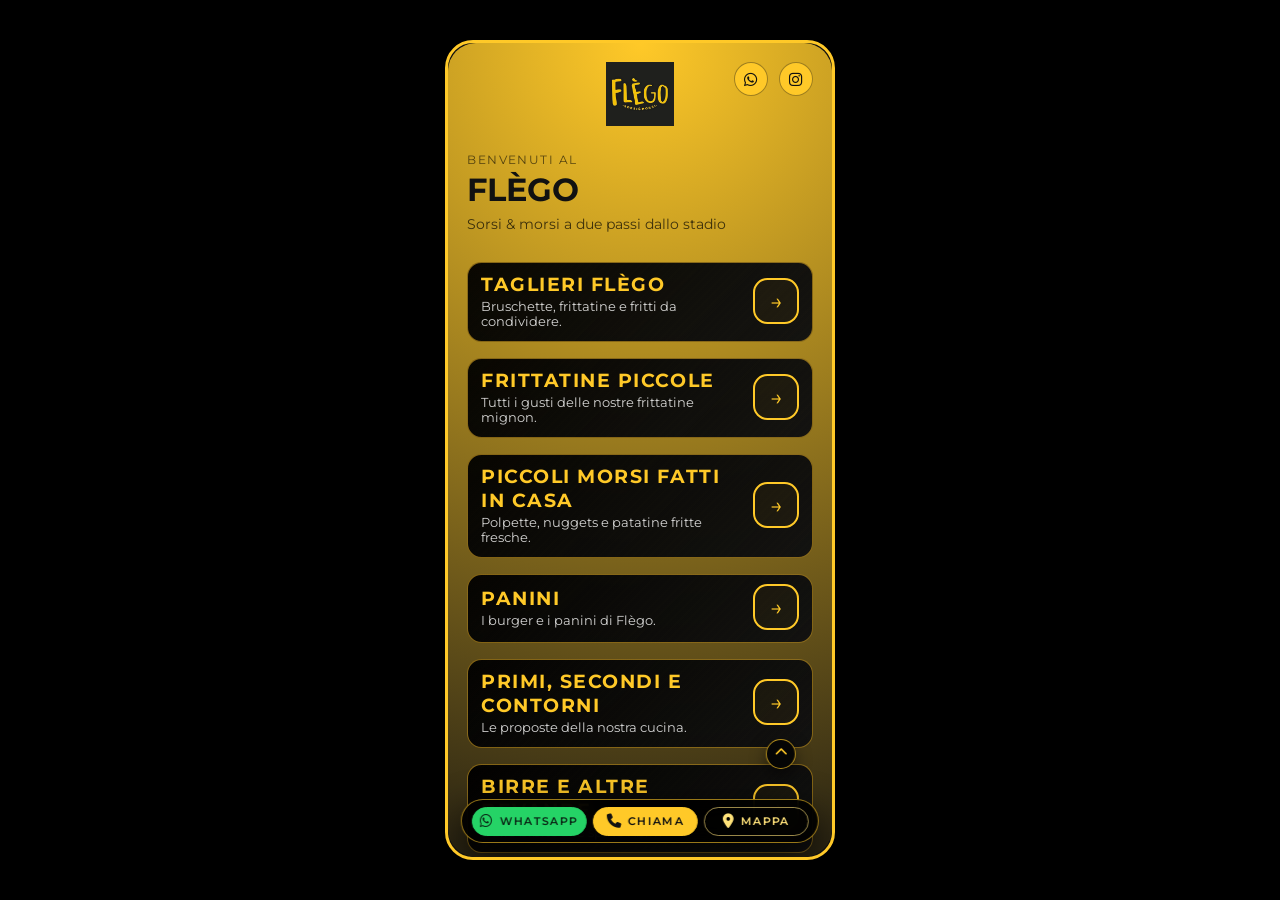
==== index.html @ 093f6658 "building" ====
<!DOCTYPE html>
<html lang="it">
<head>
    <meta charset="UTF-8">
    <title>Flègo · Sorsi & Morsi</title>
    <meta name="viewport" content="width=device-width, initial-scale=1">
    <meta name="description" content="Flègo · Sorsi & Morsi – Pub, taglieri, burger, birre e cocktail.">
    <link rel="stylesheet" href="style.css">
    <!-- Google Fonts -->
    <link href="https://fonts.googleapis.com/css2?family=Montserrat:wght@400;600;700&display=swap" rel="stylesheet">
</head>
<body class="shell-body">
    <div class="desktop-wrapper">
        <div class="device-frame">
            <iframe
                src="home.html"
                title="Flègo · Sorsi &amp; Morsi"
                class="device-iframe"
            ></iframe>
        </div>
    </div>
</body>
</html>
---- style.css ----
/* RESET & BASE */

*,
*::before,
*::after {
    box-sizing: border-box;
    margin: 0;
    padding: 0;
}

html,
body {
    height: 100%;
    scrollbar-width: none;          /* Firefox: nascondi scrollbar */
    -ms-overflow-style: none;       /* IE e Edge vecchi */
}

html::-webkit-scrollbar,
body::-webkit-scrollbar {
    width: 0;
    height: 0;
}

body {
    font-family: 'Montserrat', system-ui, -apple-system, BlinkMacSystemFont, 'Segoe UI', sans-serif;
    background-color: #000000;
    color: #ffffff;
    -webkit-font-smoothing: antialiased;
}

a {
    color: inherit;
    text-decoration: none;
}

/* PALETTE
   Giallo principale: #FFC928
   Giallo scuro:      #E2AD1F
   Giallo chiaro:     #FFE27A
   Nero profondo:     #111111
*/

/* =========================
   SHELL DESKTOP (INDEX)
   ========================= */

.shell-body {
    background-color: #000000;
}

.desktop-wrapper {
    min-height: 100vh;
    display: flex;
    align-items: center;
    justify-content: center;
    padding: 1.4rem;
}

.device-frame {
    position: relative;
    width: 360px;
    max-width: 100%;
    height: 780px;
    max-height: calc(100vh - 2.8rem);
    border-radius: 28px;
    border: 3px solid #FFC928;
    overflow: hidden;
    background-color: #111111;
    box-shadow: 0 40px 80px rgba(0, 0, 0, 0.95);
}

/* piccolo bordo laterale giallo chiaro */
.device-frame::after {
    content: "";
    position: absolute;
    top: 26px;
    right: -12px;
    width: 12px;
    height: 60%;
    border-radius: 10px;
    background-color: #FFE27A;
}

.device-iframe {
    width: 100%;
    height: 100%;
    border: none;
    border-radius: inherit;
    display: block;
    background-color: #111111;
}

/* =========================
   HOME PAGE (home.html)
   ========================= */

.home-body {
    background-color: #111111;
}

.page {
    min-height: 100vh;
    margin: 0 auto;
    max-width: 480px;
    background: radial-gradient(circle at top, #FFC928 0, #111111 55%, #050505 100%);
    padding: 0 1.2rem 2.4rem;
}

/* HERO */

.hero {
    padding-top: 1.2rem;
    padding-bottom: 1.4rem;
}

.hero-top {
    position: relative;
    display: flex;
    align-items: center;
    justify-content: center;
    gap: 1rem;
}

.logo {
    height: 64px;
    width: auto;
    display: block;
    margin: 0 auto;
}

.social-links {
    position: absolute;
    top: 0;
    right: 0;
    display: flex;
    gap: 0.7rem;
}

.social-links a {
    width: 34px;
    height: 34px;
    display: inline-flex;
    align-items: center;
    justify-content: center;
    border-radius: 999px;
    border: 1px solid rgba(17, 17, 17, 0.4);
    background-color: #FFC928;
    color: #111111;
    font-size: 0.95rem;
    transition: background 0.2s ease, transform 0.2s ease, border-color 0.2s ease, color 0.2s ease;
}

.social-links a:hover {
    background: #111111;
    border-color: #FFC928;
    color: #FFC928;
    transform: translateY(-1px);
}

.hero-text {
    margin-top: 1.6rem;
    text-align: left;
    color: #111111;
}

.hero-welcome {
    letter-spacing: 0.12em;
    font-size: 0.75rem;
    text-transform: uppercase;
    color: rgba(0, 0, 0, 0.6);
}

.hero-name {
    font-size: 2rem;
    font-weight: 700;
    margin-top: 0.2rem;
}

.hero-subtitle {
    font-size: 0.9rem;
    color: rgba(0, 0, 0, 0.7);
    margin-top: 0.4rem;
}

/* CARDS */

.content {
    margin-top: 0.4rem;
}

.cards {
    display: flex;
    flex-direction: column;
    gap: 1rem;
    margin-top: 0.4rem;
}

.card {
    position: relative;
    border-radius: 0.9rem;
    overflow: hidden;
    border: 1px solid rgba(255, 194, 40, 0.5);
    background: linear-gradient(135deg, rgba(0, 0, 0, 0.95), rgba(17, 17, 17, 0.98));
    padding: 0.55rem 0.8rem 0.75rem;
    cursor: pointer;
    transform: translateZ(0);
    transition: transform 0.15s ease, box-shadow 0.15s ease, border-color 0.15s ease, background 0.15s ease;
}

.card::before {
    content: "";
    position: absolute;
    inset: 0;
    background-image: repeating-linear-gradient(
        -45deg,
        rgba(255, 201, 40, 0.1) 0,
        rgba(255, 201, 40, 0.1) 2px,
        transparent 2px,
        transparent 6px
    );
    opacity: 0.35;
    mix-blend-mode: soft-light;
    pointer-events: none;
}

.card:hover {
    transform: translateY(-3px);
    box-shadow: 0 16px 30px rgba(0, 0, 0, 0.85);
    border-color: #FFC928;
    background: linear-gradient(135deg, #111111, #151515);
}

.card-inner {
    display: flex;
    align-items: center;
    justify-content: space-between;
    position: relative;
    z-index: 1;
    gap: 0.75rem;
}

.card-text-block {
    max-width: 80%;
}

.card-title {
    font-size: 1.2rem;
    text-transform: uppercase;
    letter-spacing: 0.08em;
    margin-bottom: 0.2rem;
    color: #FFC928;
}

.card-subtitle {
    font-size: 0.8rem;
    color: rgba(255, 255, 255, 0.82);
}

/* ARROW effettata */

.card-arrow {
    width: 46px;
    height: 46px;
    border-radius: 0.9rem;
    border: 2px solid currentColor;
    display: flex;
    align-items: center;
    justify-content: center;
    font-size: 1.4rem;
    flex-shrink: 0;
    position: relative;
    overflow: hidden;
    transition: box-shadow 0.2s ease, transform 0.2s ease;
    color: #FFC928;
    background: rgba(255, 201, 40, 0.05);
}

.card-arrow span {
    display: block;
    transition: transform 0.2s ease;
}

/* alone "pulse" e freccia che scivola un po' a destra */
.card:hover .card-arrow {
    box-shadow: 0 0 0 3px rgba(255, 201, 40, 0.35);
    transform: translateX(2px);
}

.card:hover .card-arrow span {
    transform: translateX(4px);
}

/* Card tags */

.card-tag {
    position: relative;
    z-index: 1;
    display: inline-flex;
    align-items: center;
    padding: 0.15rem 0.6rem;
    border-radius: 0.5rem;
    font-size: 0.75rem;
    text-transform: uppercase;
    font-weight: 600;
    letter-spacing: 0.08em;
    margin-bottom: 0.35rem;
    color: #111111;
}

.card-tag--food {
    background-color: #E2AD1F;
}

/* BUTTONS SECTION */

.buttons-section {
    display: flex;
    flex-direction: column;
    gap: 0.75rem;
    margin-top: 1.8rem;
}

.btn {
    display: flex;
    align-items: center;
    justify-content: space-between;
    padding: 0.9rem 1rem;
    border-radius: 0.9rem;
    font-size: 0.9rem;
    text-transform: uppercase;
    letter-spacing: 0.08em;
    font-weight: 600;
    cursor: pointer;
    transition: background 0.2s ease, transform 0.15s ease, border-color 0.2s ease, color 0.2s ease;
    gap: 0.75rem;
}

.btn-label {
    display: inline-flex;
    align-items: center;
    gap: 0.45rem;
}

.btn-outline {
    border: 1px solid rgba(255, 226, 122, 0.7);
    background: rgba(0, 0, 0, 0.35);
    color: #FFE27A;
}

/* bottoni pieni (whatsapp / chiamata) */
.btn-filled {
    border: 1px solid transparent;
}

.btn-whatsapp {
    background-color: #25D366;
    border-color: #25D366;
    color: #0b2917;
}

.btn-call {
    background-color: #FFC928;
    border-color: #FFC928;
    color: #111111;
}

.btn:hover {
    transform: translateY(-2px);
}

.btn-outline:hover {
    background: #FFC928;
    color: #111;
    border-color: #FFC928;
}

.btn-whatsapp:hover {
    filter: brightness(1.03);
}

.btn-call:hover {
    filter: brightness(1.03);
}

/* freccia dei bottoni che si muove */
.btn-arrow {
    font-size: 1.1rem;
    transition: transform 0.2s ease;
}

.btn:hover .btn-arrow {
    transform: translateX(3px);
}

/* =========================
   BLOCCO CONTATTI & ORARI
   ========================= */

.info-block.contact-block {
    margin-top: 1.8rem;
    background: rgba(0, 0, 0, 0.85);
    border-radius: 1rem;
    border: 1px solid rgba(255, 201, 40, 0.55);
    padding: 0.9rem 0.95rem 1rem;
    box-shadow: 0 16px 30px rgba(0, 0, 0, 0.75);
}

.contact-title {
    font-size: 0.85rem;
    text-transform: uppercase;
    letter-spacing: 0.14em;
    color: #FFE27A;
    margin-bottom: 0.5rem;
}

.contact-address {
    font-size: 0.8rem;
    line-height: 1.5;
    color: rgba(255, 255, 255, 0.9);
    margin-bottom: 0.6rem;
}

.contact-grid {
    display: flex;
    flex-direction: column;
    gap: 0.6rem;
}

.contact-col {
    font-size: 0.78rem;
}

.contact-label {
    font-size: 0.7rem;
    text-transform: uppercase;
    letter-spacing: 0.12em;
    color: #FFE27A;
    margin-bottom: 0.2rem;
}

.contact-value {
    font-size: 0.78rem;
    line-height: 1.5;
    color: rgba(255, 255, 255, 0.85);
}

.contact-map-link {
    display: inline-flex;
    align-items: center;
    gap: 0.25rem;
    margin-top: 0.35rem;
    font-size: 0.75rem;
    text-transform: uppercase;
    letter-spacing: 0.12em;
    font-weight: 600;
    padding: 0.35rem 0.7rem;
    border-radius: 999px;
    border: 1px solid rgba(255, 201, 40, 0.7);
    color: #FFC928;
    text-decoration: none;
    transition: background 0.2s ease, color 0.2s ease, transform 0.15s ease, border-color 0.2s ease;
}

.contact-map-link i {
    font-size: 0.9rem;
}

.contact-map-link:hover {
    background-color: #FFC928;
    color: #111111;
    border-color: #FFC928;
    transform: translateY(-1px);
}

/* layout leggermente affiancato su schermi un po' più larghi */
@media (min-width: 480px) {
    .contact-grid {
        flex-direction: row;
        justify-content: space-between;
    }
    .contact-col {
        flex: 1;
    }
}

/* FOOTER */

.site-footer {
    margin-top: 2.2rem;
    padding-top: 1.4rem;
    border-top: 1px solid rgba(255, 201, 40, 0.55);
    font-size: 0.75rem;
    color: rgba(255, 255, 255, 0.7);
}

.footer-top {
    margin-bottom: 0.8rem;
}

.footer-name {
    font-weight: 600;
    margin-bottom: 0.1rem;
    color: #FFC928;
}

.footer-address,
.footer-hours {
    line-height: 1.4;
}

.footer-bottom {
    border-top: 1px solid rgba(255, 201, 40, 0.35);
    padding-top: 0.5rem;
}

.footer-designed {
    margin-top: 0.3rem;
    font-size: 0.7rem;
    color: rgba(255, 255, 255, 0.8);
}

.footer-author-link {
    color: #FFC928;
    text-decoration: none;
    font-weight: 600;
}

.footer-author-link:hover {
    text-decoration: underline;
}

/* =========================
   BOTTOM FIXED BAR (CTA)
   ========================= */

.bottom-bar {
    position: fixed;
    left: 50%;
    bottom: 0.85rem;
    transform: translateX(-50%);
    width: min(420px, 100% - 1.6rem);
    background: rgba(0, 0, 0, 0.92);
    border-radius: 999px;
    border: 1px solid rgba(255, 201, 40, 0.6);
    box-shadow: 0 16px 40px rgba(0, 0, 0, 0.85);
    padding: 0.4rem 0.6rem;
    display: flex;
    align-items: center;
    justify-content: space-between;
    gap: 0.4rem;
    z-index: 50;
    backdrop-filter: blur(10px);
}

.bottom-bar-btn {
    flex: 1;
    display: inline-flex;
    align-items: center;
    justify-content: center;
    gap: 0.35rem;
    font-size: 0.7rem;
    text-transform: uppercase;
    letter-spacing: 0.12em;
    font-weight: 600;
    border-radius: 999px;
    padding: 0.4rem 0.45rem;
    border: 1px solid transparent;
    text-decoration: none;
    white-space: nowrap;
    transition: background 0.18s ease, color 0.18s ease, transform 0.15s ease, border-color 0.18s ease;
}

.bottom-bar-btn i {
    font-size: 0.9rem;
}

/* colori bottoni barra in basso */
.bottom-bar-btn--wa {
    background-color: #25D366;
    color: #0b2917;
    border-color: #25D366;
}

.bottom-bar-btn--call {
    background-color: #FFC928;
    color: #111111;
    border-color: #FFC928;
}

.bottom-bar-btn--map {
    background-color: transparent;
    color: #FFE27A;
    border-color: rgba(255, 226, 122, 0.6);
}

.bottom-bar-btn:hover {
    transform: translateY(-1px);
}

.bottom-bar-btn--wa:hover,
.bottom-bar-btn--call:hover {
    filter: brightness(1.03);
}

.bottom-bar-btn--map:hover {
    background-color: #FFC928;
    color: #111111;
    border-color: #FFC928;
}

/* spazio extra in fondo alle pagine per non coprire i contenuti con la barra */
.home-body .page,
.menu-body .menu-page {
    padding-bottom: 4.6rem;
}

/* =========================
   PAGINE MENU INTERNE
   ========================= */

.menu-body {
    background-color: #111111;
}

.menu-page {
    max-width: 480px;
    margin: 0 auto;
    min-height: 100vh;
    background: radial-gradient(circle at top, #FFC928 0, #111111 55%, #050505 100%);
    padding: 1.3rem 1.2rem 2.2rem;
}

/* header della pagina menu */

.menu-header {
    display: flex;
    align-items: center;
    justify-content: space-between;
    gap: 0.75rem;
    margin-bottom: 1.3rem;
}

.menu-header-left {
    display: flex;
    align-items: center;
    gap: 0.6rem;
}

.menu-logo {
    width: 40px;
    height: 40px;
    border-radius: 999px;
    background-color: #111111;
    display: flex;
    align-items: center;
    justify-content: center;
    overflow: hidden;
    border: 1px solid rgba(255, 201, 40, 0.7);
}

.menu-logo img {
    width: 85%;
    height: auto;
    display: block;
}

.menu-title-block {
    display: flex;
    flex-direction: column;
}

.menu-eyebrow {
    font-size: 0.65rem;
    text-transform: uppercase;
    letter-spacing: 0.12em;
    color: rgba(0, 0, 0, 0.65);
}

.menu-title {
    font-size: 1.25rem;
    font-weight: 700;
    color: #111111;
}

/* pulsante "chiudi" / "home" */

.menu-close {
    border-radius: 999px;
    border: 1px solid rgba(17, 17, 17, 0.4);
    background: #FFC928;
    color: #111111;
    font-size: 0.8rem;
    padding: 0.45rem 0.8rem;
    text-transform: uppercase;
    letter-spacing: 0.08em;
    font-weight: 600;
    display: inline-flex;
    align-items: center;
    gap: 0.35rem;
    cursor: pointer;
    text-decoration: none;
    box-shadow: 0 6px 14px rgba(0, 0, 0, 0.25);
    transition: transform 0.15s ease, box-shadow 0.15s ease, background 0.15s ease, color 0.15s ease;
}

.menu-close span {
    font-size: 0.9rem;
}

.menu-close:hover {
    transform: translateY(-1px);
    background: #111111;
    color: #FFC928;
    box-shadow: 0 10px 22px rgba(0, 0, 0, 0.4);
}

/* intro */

.menu-intro {
    font-size: 0.8rem;
    line-height: 1.5;
    color: rgba(0, 0, 0, 0.8);
    margin-bottom: 1.1rem;
}

/* lista prodotti */

.menu-section {
    background: rgba(0, 0, 0, 0.85);
    border-radius: 1rem;
    border: 1px solid rgba(255, 201, 40, 0.55);
    padding: 0.9rem 0.95rem 1rem;
    box-shadow: 0 16px 30px rgba(0, 0, 0, 0.75);
}

.menu-section-title {
    font-size: 0.8rem;
    text-transform: uppercase;
    letter-spacing: 0.14em;
    color: #FFE27A;
    margin-bottom: 0.6rem;
}

.menu-list {
    list-style: none;
    display: flex;
    flex-direction: column;
    gap: 0.7rem;
}

/* singolo prodotto */

.menu-item {
    padding: 0.65rem 0.55rem;
    border-radius: 0.7rem;
    background: rgba(17, 17, 17, 0.96);
    border: 1px solid rgba(255, 201, 40, 0.22);
    display: flex;
    flex-direction: column;
    gap: 0.25rem;
}

.menu-item-header {
    display: flex;
    align-items: flex-start;
    justify-content: space-between;
    gap: 0.75rem;
}

.menu-item-name {
    font-size: 0.95rem;
    font-weight: 600;
    color: #FFC928;
}

.menu-item-price {
    font-size: 0.9rem;
    font-weight: 600;
    color: #FFE27A;
    white-space: nowrap;
}

.menu-item-desc {
    font-size: 0.78rem;
    line-height: 1.5;
    color: rgba(255, 255, 255, 0.8);
}

/* pilloline di info (es. stile birra, gradazione, capacità) */

.menu-item-meta {
    display: flex;
    flex-wrap: wrap;
    gap: 0.35rem;
    margin-top: 0.2rem;
}

.menu-pill {
    font-size: 0.65rem;
    text-transform: uppercase;
    letter-spacing: 0.12em;
    padding: 0.15rem 0.45rem;
    border-radius: 999px;
    border: 1px solid rgba(255, 201, 40, 0.45);
    color: #FFE27A;
}

.menu-pill--accent {
    background-color: #FFC928;
    border-color: #FFC928;
    color: #111111;
}

/* piccolo footer in fondo alla pagina menu */

.menu-footer {
    margin-top: 1.2rem;
    font-size: 0.7rem;
    text-align: center;
    color: rgba(255, 255, 255, 0.65);
}

.menu-footer-designed {
    margin-top: 0.4rem;
}

/* =========================
   TRANSIZIONE PAGINE INTERNE
   ========================= */

.home-body,
.menu-body {
    animation: pageFade 0.28s ease-out;
}

@keyframes pageFade {
    from {
        opacity: 0;
        transform: translateY(6px);
    }
    to {
        opacity: 1;
        transform: translateY(0);
    }
}

/* RESPONSIVE: un po' più grande su tablet / grandi schermi */

@media (min-width: 768px) {
    .device-frame {
        width: 390px;
        height: 820px;
    }

    .hero {
        padding-top: 1.6rem;
    }

    .hero-name {
        font-size: 2.3rem;
    }

    .cards {
        gap: 1.2rem;
    }

    .card {
        padding: 0.7rem 1rem 0.9rem;
    }
}

/* Pulsante HOME fisso in alto a destra nelle pagine interne */
.menu-close {
    position: fixed;
    top: 0.9rem;
    right: 1.2rem;
    border-radius: 999px;
    border: 1px solid rgba(17, 17, 17, 0.4);
    background: #FFC928;
    color: #111111;
    font-size: 0.8rem;
    padding: 0.45rem 0.85rem;
    text-transform: uppercase;
    letter-spacing: 0.08em;
    font-weight: 600;
    display: inline-flex;
    align-items: center;
    gap: 0.35rem;
    cursor: pointer;
    text-decoration: none;
    box-shadow: 0 6px 14px rgba(0, 0, 0, 0.35);
    z-index: 40; /* sopra al contenuto che scorre */
}

.menu-close span:first-child {
    font-size: 0.9rem; /* la freccia ← leggermente più grande */
}

.menu-close:hover {
    background: #111111;
    color: #FFC928;
    border-color: #FFC928;
    box-shadow: 0 10px 22px rgba(0, 0, 0, 0.5);
}

/* bottone scroll-to-top nella home, sopra al bottone Mappa */
.scroll-top {
    position: fixed;
    right: 1.4rem;
    bottom: 4.6rem; /* appena sopra la bottom-bar */
    z-index: 60;
    width: 30px;
    height: 30px;
    border-radius: 999px;
    border: 1px solid rgba(255, 201, 40, 0.7);
    background: #050505;
    color: #FFC928;
    display: flex;
    align-items: center;
    justify-content: center;
    font-size: 0.8rem;
    cursor: pointer;
    box-shadow: 0 6px 16px rgba(0, 0, 0, 0.5);
    transition: background 0.2s ease, color 0.2s ease, transform 0.15s ease;
}

.scroll-top:hover {
    background: #FFC928;
    color: #111111;
    transform: translateY(-2px);
}
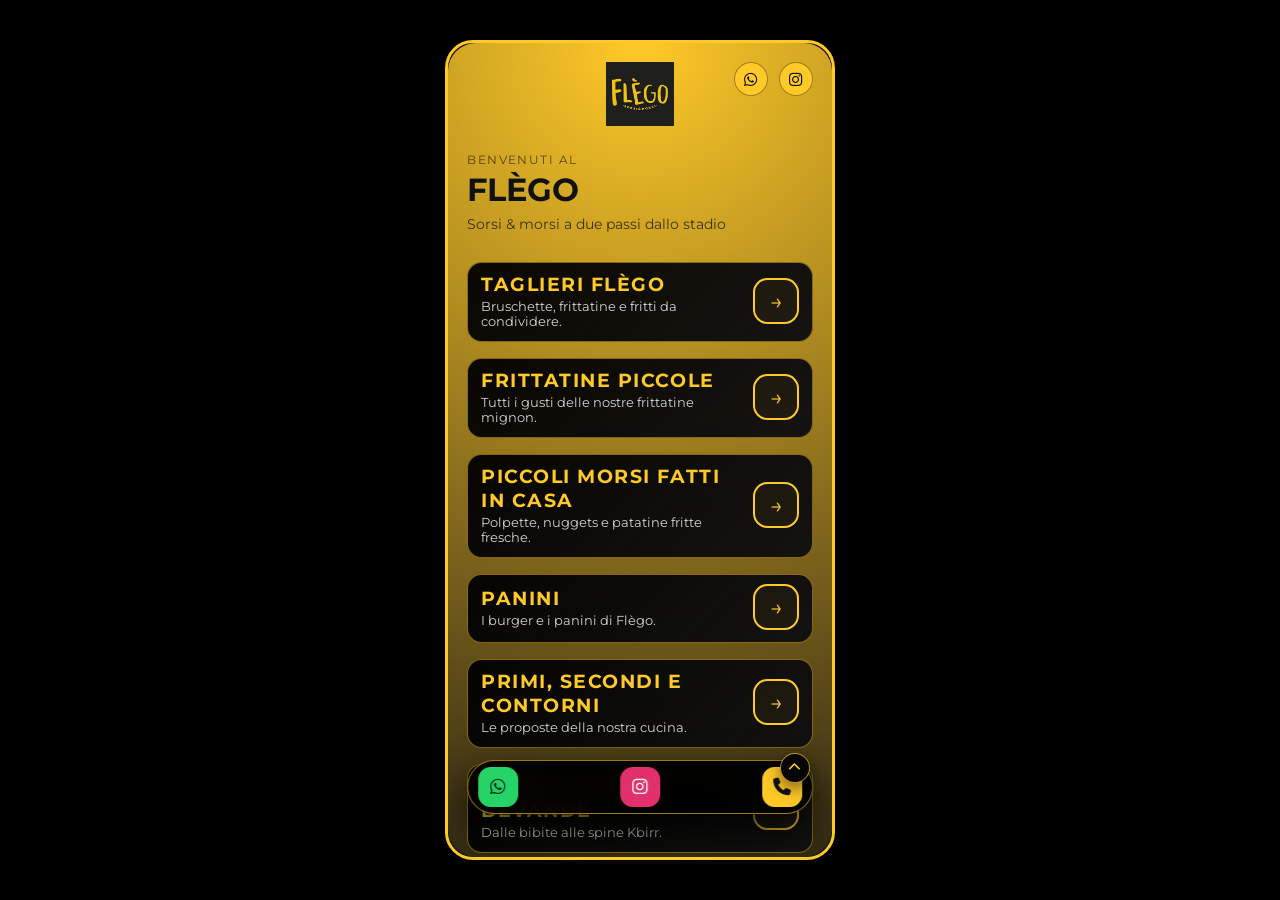
==== commit 8e8c38e2: "Aggiunti meta tag per disabilitare la cache del browser su tutte le pagine" ====
--- a/index.html
+++ b/index.html
@@ -5,6 +5,10 @@
     <title>Flègo · Sorsi & Morsi</title>
     <meta name="viewport" content="width=device-width, initial-scale=1">
     <meta name="description" content="Flègo · Sorsi & Morsi – Pub, taglieri, burger, birre e cocktail.">
+    <!-- Meta tag per disabilitare la cache del browser -->
+    <meta http-equiv="Cache-Control" content="no-cache, no-store, must-revalidate">
+    <meta http-equiv="Pragma" content="no-cache">
+    <meta http-equiv="Expires" content="0">
     <link rel="stylesheet" href="style.css">
     <!-- Google Fonts -->
     <link href="https://fonts.googleapis.com/css2?family=Montserrat:wght@400;600;700&display=swap" rel="stylesheet">
--- a/style.css
+++ b/style.css
@@ -491,6 +491,7 @@
     border-top: 1px solid rgba(255, 201, 40, 0.55);
     font-size: 0.75rem;
     color: rgba(255, 255, 255, 0.7);
+    margin-bottom: 4.5rem; /* spazio extra ~5 righe sotto il footer "MeStesso" */
 }
 
 .footer-top {
@@ -536,9 +537,9 @@
 .bottom-bar {
     position: fixed;
     left: 50%;
-    bottom: 0.85rem;
+    bottom: calc(0.85rem + 29px);
     transform: translateX(-50%);
-    width: min(420px, 100% - 1.6rem);
+    width: 90vw; /* 90% della larghezza del display */
     background: rgba(0, 0, 0, 0.92);
     border-radius: 999px;
     border: 1px solid rgba(255, 201, 40, 0.6);
@@ -553,25 +554,26 @@
 }
 
 .bottom-bar-btn {
-    flex: 1;
+    flex: 0 0 auto;
     display: inline-flex;
     align-items: center;
     justify-content: center;
-    gap: 0.35rem;
-    font-size: 0.7rem;
-    text-transform: uppercase;
-    letter-spacing: 0.12em;
-    font-weight: 600;
-    border-radius: 999px;
-    padding: 0.4rem 0.45rem;
+    width: 40px;
+    height: 40px;
+    border-radius: 12px; /* piccoli quadrati con bordi tondi */
     border: 1px solid transparent;
     text-decoration: none;
-    white-space: nowrap;
     transition: background 0.18s ease, color 0.18s ease, transform 0.15s ease, border-color 0.18s ease;
+    padding: 0;
+}
+
+/* nasconde il testo, lasciando solo l'icona */
+.bottom-bar-btn span {
+    display: none;
 }
 
 .bottom-bar-btn i {
-    font-size: 0.9rem;
+    font-size: 1.1rem;
 }
 
 /* colori bottoni barra in basso */
@@ -581,6 +583,12 @@
     border-color: #25D366;
 }
 
+.bottom-bar-btn--ig {
+    background: #E1306C;
+    color: #ffffff;
+    border-color: #E1306C;
+}
+
 .bottom-bar-btn--call {
     background-color: #FFC928;
     color: #111111;
@@ -598,6 +606,7 @@
 }
 
 .bottom-bar-btn--wa:hover,
+.bottom-bar-btn--ig:hover,
 .bottom-bar-btn--call:hover {
     filter: brightness(1.03);
 }
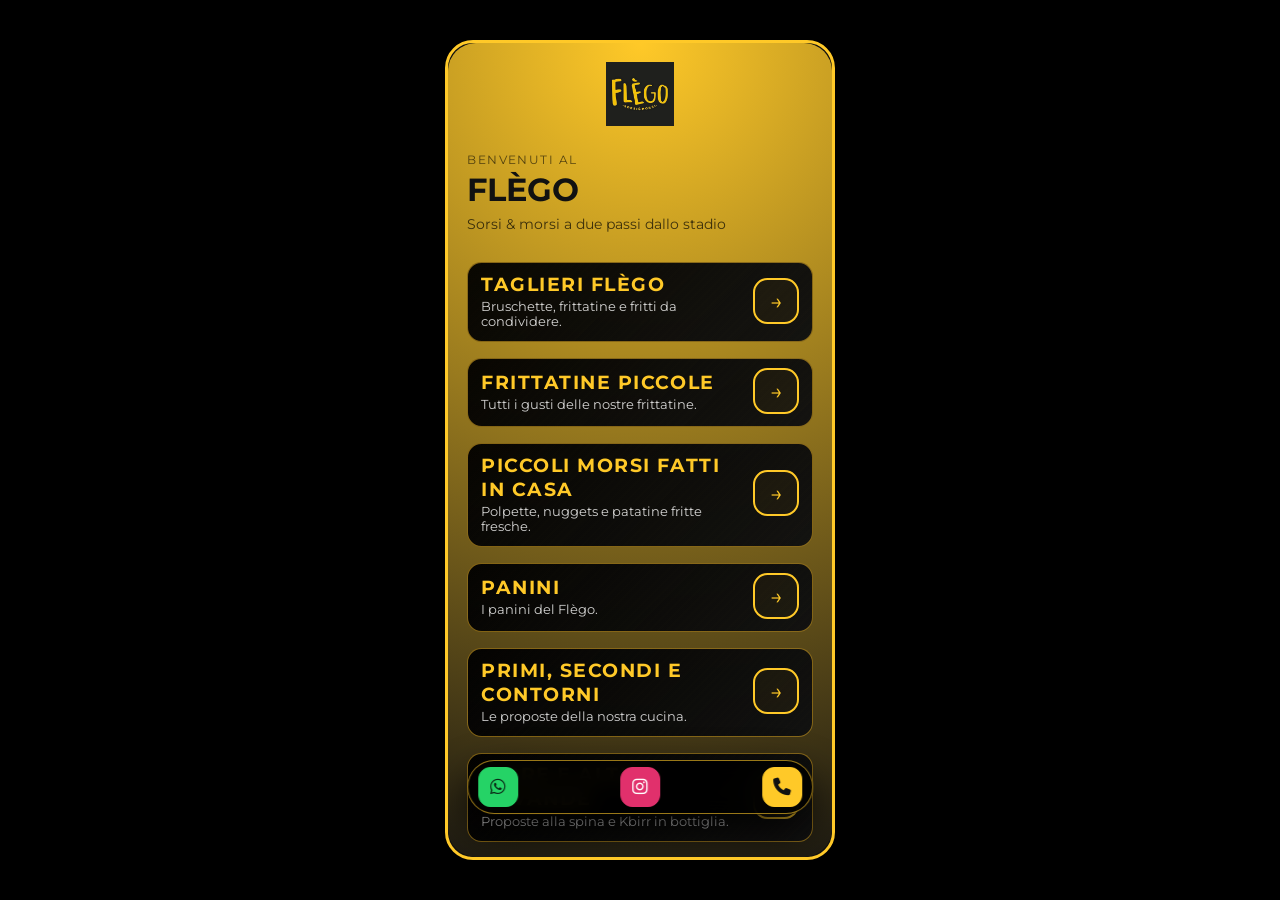
==== commit 351684b1: "Aggiunte 4 feature SEO: Open Graph/Twitter Cards, Schema.org, sitemap.xml, robots.txt" ====
--- a/index.html
+++ b/index.html
@@ -5,6 +5,23 @@
     <title>Flègo · Sorsi & Morsi</title>
     <meta name="viewport" content="width=device-width, initial-scale=1">
     <meta name="description" content="Flègo · Sorsi & Morsi – Pub, taglieri, burger, birre e cocktail.">
+    
+    <!-- Open Graph / Facebook -->
+    <meta property="og:type" content="website">
+    <meta property="og:url" content="https://flegopub.github.io/">
+    <meta property="og:title" content="Flègo · Sorsi & Morsi">
+    <meta property="og:description" content="Pub, taglieri, burger, birre e cocktail a due passi dallo stadio. Piazza Gabriele D'Annunzio, 11/14, 80125 Napoli (NA)">
+    <meta property="og:image" content="https://flegopub.github.io/logo.png">
+    <meta property="og:locale" content="it_IT">
+    <meta property="og:site_name" content="Flègo · Sorsi & Morsi">
+    
+    <!-- Twitter Card -->
+    <meta name="twitter:card" content="summary_large_image">
+    <meta name="twitter:url" content="https://flegopub.github.io/">
+    <meta name="twitter:title" content="Flègo · Sorsi & Morsi">
+    <meta name="twitter:description" content="Pub, taglieri, burger, birre e cocktail a due passi dallo stadio. Piazza Gabriele D'Annunzio, 11/14, 80125 Napoli (NA)">
+    <meta name="twitter:image" content="https://flegopub.github.io/logo.png">
+    
     <!-- Meta tag per disabilitare la cache del browser -->
     <meta http-equiv="Cache-Control" content="no-cache, no-store, must-revalidate">
     <meta http-equiv="Pragma" content="no-cache">
--- a/style.css
+++ b/style.css
@@ -161,6 +161,12 @@
     margin-top: 1.6rem;
     text-align: left;
     color: #111111;
+    transition: opacity 0.4s ease-out, transform 0.4s ease-out;
+}
+
+.hero-text.fade-out {
+    opacity: 0;
+    transform: translateY(-10px);
 }
 
 .hero-welcome {
@@ -618,9 +624,12 @@
 }
 
 /* spazio extra in fondo alle pagine per non coprire i contenuti con la barra */
-.home-body .page,
+.home-body .page {
+    padding-bottom: 4.6rem;
+}
+
 .menu-body .menu-page {
-    padding-bottom: 4.6rem;
+    padding-bottom: 7rem; /* più spazio per le pagine menu per evitare che la bottom-bar copra il footer */
 }
 
 /* =========================
@@ -824,6 +833,7 @@
 
 .menu-footer {
     margin-top: 1.2rem;
+    margin-bottom: 2rem; /* spazio extra sotto il footer per evitare che venga coperto dalla bottom-bar */
     font-size: 0.7rem;
     text-align: center;
     color: rgba(255, 255, 255, 0.65);
@@ -916,7 +926,7 @@
 .scroll-top {
     position: fixed;
     right: 1.4rem;
-    bottom: 4.6rem; /* appena sopra la bottom-bar */
+    bottom: calc(4.6rem + 50px); /* sollevato per non coprire il bottone chiamami della bottom-bar */
     z-index: 60;
     width: 30px;
     height: 30px;
@@ -930,7 +940,16 @@
     font-size: 0.8rem;
     cursor: pointer;
     box-shadow: 0 6px 16px rgba(0, 0, 0, 0.5);
-    transition: background 0.2s ease, color 0.2s ease, transform 0.15s ease;
+    transition: background 0.2s ease, color 0.2s ease, transform 0.15s ease, opacity 0.3s ease, visibility 0.3s ease;
+    opacity: 0;
+    visibility: hidden;
+    pointer-events: none;
+}
+
+.scroll-top.visible {
+    opacity: 1;
+    visibility: visible;
+    pointer-events: auto;
 }
 
 .scroll-top:hover {
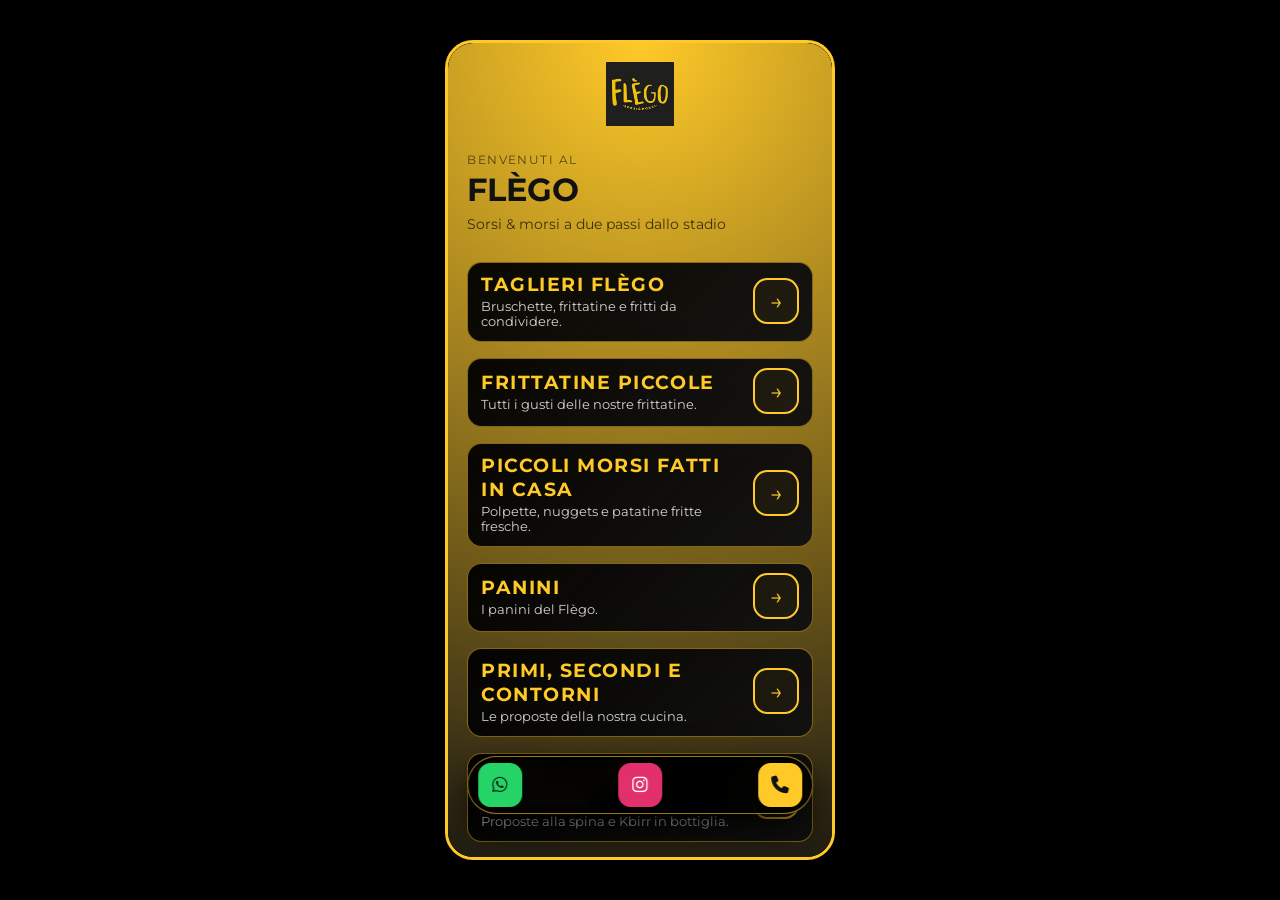
==== commit 4f4ca527: "Implementate 5 ottimizzazioni mobile: meta tag iOS, safe area insets, fix 100vh, preconnect CDN, pre" ====
--- a/index.html
+++ b/index.html
@@ -3,8 +3,18 @@
 <head>
     <meta charset="UTF-8">
     <title>Flègo · Sorsi & Morsi</title>
-    <meta name="viewport" content="width=device-width, initial-scale=1">
+    <meta name="viewport" content="width=device-width, initial-scale=1, viewport-fit=cover">
     <meta name="description" content="Flègo · Sorsi & Morsi – Pub, taglieri, burger, birre e cocktail.">
+    
+    <!-- Meta tag iOS (PWA/Home Screen) -->
+    <meta name="apple-mobile-web-app-capable" content="yes">
+    <meta name="apple-mobile-web-app-status-bar-style" content="black-translucent">
+    <meta name="apple-mobile-web-app-title" content="Flègo">
+    <link rel="apple-touch-icon" href="logo.png">
+    
+    <!-- Preconnect per CDN esterni (performance) -->
+    <link rel="preconnect" href="https://fonts.googleapis.com">
+    <link rel="preconnect" href="https://fonts.gstatic.com" crossorigin>
     
     <!-- Open Graph / Facebook -->
     <meta property="og:type" content="website">
--- a/style.css
+++ b/style.css
@@ -26,11 +26,18 @@
     background-color: #000000;
     color: #ffffff;
     -webkit-font-smoothing: antialiased;
+    -webkit-tap-highlight-color: rgba(255, 201, 40, 0.3); /* feedback touch giallo */
+    touch-action: manipulation; /* migliora scroll e previene zoom accidentale */
 }
 
 a {
     color: inherit;
     text-decoration: none;
+    touch-action: manipulation; /* migliora risposta touch su link */
+}
+
+button {
+    touch-action: manipulation; /* migliora risposta touch su bottoni */
 }
 
 /* PALETTE
@@ -50,6 +57,8 @@
 
 .desktop-wrapper {
     min-height: 100vh;
+    min-height: -webkit-fill-available; /* fallback per browser più vecchi */
+    min-height: 100dvh; /* fix per iOS Safari - dynamic viewport height */
     display: flex;
     align-items: center;
     justify-content: center;
@@ -62,6 +71,7 @@
     max-width: 100%;
     height: 780px;
     max-height: calc(100vh - 2.8rem);
+    max-height: calc(100dvh - 2.8rem); /* fix per iOS Safari */
     border-radius: 28px;
     border: 3px solid #FFC928;
     overflow: hidden;
@@ -85,9 +95,10 @@
     width: 100%;
     height: 100%;
     border: none;
-    border-radius: inherit;
+    border-radius: 25px; /* leggermente più piccolo del device-frame per evitare che si veda lo sfondo nero */
     display: block;
     background-color: #111111;
+    overflow: hidden;
 }
 
 /* =========================
@@ -100,10 +111,14 @@
 
 .page {
     min-height: 100vh;
+    min-height: -webkit-fill-available; /* fallback per browser più vecchi */
+    min-height: 100dvh; /* fix per iOS Safari - dynamic viewport height */
     margin: 0 auto;
     max-width: 480px;
     background: radial-gradient(circle at top, #FFC928 0, #111111 55%, #050505 100%);
     padding: 0 1.2rem 2.4rem;
+    padding-left: calc(1.2rem + env(safe-area-inset-left)); /* safe area laterale sinistra */
+    padding-right: calc(1.2rem + env(safe-area-inset-right)); /* safe area laterale destra */
 }
 
 /* HERO */
@@ -211,6 +226,8 @@
     cursor: pointer;
     transform: translateZ(0);
     transition: transform 0.15s ease, box-shadow 0.15s ease, border-color 0.15s ease, background 0.15s ease;
+    touch-action: manipulation; /* migliora risposta touch */
+    min-height: 60px; /* touch target minimo per card */
 }
 
 .card::before {
@@ -522,7 +539,7 @@
 
 .footer-designed {
     margin-top: 0.3rem;
-    font-size: 0.7rem;
+    font-size: 0.75rem; /* aumentato da 0.7rem per migliore leggibilità mobile */
     color: rgba(255, 255, 255, 0.8);
 }
 
@@ -544,13 +561,17 @@
     position: fixed;
     left: 50%;
     bottom: calc(0.85rem + 29px);
+    bottom: calc(0.85rem + 29px + env(safe-area-inset-bottom)); /* safe area per iPhone con notch */
     transform: translateX(-50%);
     width: 90vw; /* 90% della larghezza del display */
+    max-width: calc(100vw - 2 * env(safe-area-inset-left)); /* safe area laterale */
     background: rgba(0, 0, 0, 0.92);
     border-radius: 999px;
     border: 1px solid rgba(255, 201, 40, 0.6);
     box-shadow: 0 16px 40px rgba(0, 0, 0, 0.85);
     padding: 0.4rem 0.6rem;
+    padding-left: calc(0.6rem + env(safe-area-inset-left)); /* safe area laterale sinistra */
+    padding-right: calc(0.6rem + env(safe-area-inset-right)); /* safe area laterale destra */
     display: flex;
     align-items: center;
     justify-content: space-between;
@@ -564,13 +585,14 @@
     display: inline-flex;
     align-items: center;
     justify-content: center;
-    width: 40px;
-    height: 40px;
+    width: 44px; /* aumentato da 40px per touch target minimo 44x44px */
+    height: 44px; /* aumentato da 40px per touch target minimo 44x44px */
     border-radius: 12px; /* piccoli quadrati con bordi tondi */
     border: 1px solid transparent;
     text-decoration: none;
     transition: background 0.18s ease, color 0.18s ease, transform 0.15s ease, border-color 0.18s ease;
     padding: 0;
+    touch-action: manipulation; /* migliora risposta touch */
 }
 
 /* nasconde il testo, lasciando solo l'icona */
@@ -644,8 +666,12 @@
     max-width: 480px;
     margin: 0 auto;
     min-height: 100vh;
+    min-height: -webkit-fill-available; /* fallback per browser più vecchi */
+    min-height: 100dvh; /* fix per iOS Safari - dynamic viewport height */
     background: radial-gradient(circle at top, #FFC928 0, #111111 55%, #050505 100%);
     padding: 1.3rem 1.2rem 2.2rem;
+    padding-left: calc(1.2rem + env(safe-area-inset-left)); /* safe area laterale sinistra */
+    padding-right: calc(1.2rem + env(safe-area-inset-right)); /* safe area laterale destra */
 }
 
 /* header della pagina menu */
@@ -814,7 +840,7 @@
 }
 
 .menu-pill {
-    font-size: 0.65rem;
+    font-size: 0.7rem; /* aumentato da 0.65rem per migliore leggibilità mobile */
     text-transform: uppercase;
     letter-spacing: 0.12em;
     padding: 0.15rem 0.45rem;
@@ -834,7 +860,7 @@
 .menu-footer {
     margin-top: 1.2rem;
     margin-bottom: 2rem; /* spazio extra sotto il footer per evitare che venga coperto dalla bottom-bar */
-    font-size: 0.7rem;
+    font-size: 0.75rem; /* aumentato da 0.7rem per migliore leggibilità mobile */
     text-align: center;
     color: rgba(255, 255, 255, 0.65);
 }
@@ -892,13 +918,16 @@
 .menu-close {
     position: fixed;
     top: 0.9rem;
+    top: calc(0.9rem + env(safe-area-inset-top)); /* safe area per iPhone con notch */
     right: 1.2rem;
+    right: calc(1.2rem + env(safe-area-inset-right)); /* safe area laterale destra */
     border-radius: 999px;
     border: 1px solid rgba(17, 17, 17, 0.4);
     background: #FFC928;
     color: #111111;
     font-size: 0.8rem;
-    padding: 0.45rem 0.85rem;
+    padding: 0.5rem 0.9rem; /* aumentato padding per touch target più grande */
+    min-height: 44px; /* touch target minimo 44px */
     text-transform: uppercase;
     letter-spacing: 0.08em;
     font-weight: 600;
@@ -909,6 +938,7 @@
     text-decoration: none;
     box-shadow: 0 6px 14px rgba(0, 0, 0, 0.35);
     z-index: 40; /* sopra al contenuto che scorre */
+    touch-action: manipulation; /* migliora risposta touch */
 }
 
 .menu-close span:first-child {
@@ -926,10 +956,12 @@
 .scroll-top {
     position: fixed;
     right: 1.4rem;
+    right: calc(1.4rem + env(safe-area-inset-right)); /* safe area laterale destra */
     bottom: calc(4.6rem + 50px); /* sollevato per non coprire il bottone chiamami della bottom-bar */
+    bottom: calc(4.6rem + 50px + env(safe-area-inset-bottom)); /* safe area per iPhone con notch */
     z-index: 60;
-    width: 30px;
-    height: 30px;
+    width: 44px; /* aumentato da 30px per touch target minimo 44x44px */
+    height: 44px; /* aumentato da 30px per touch target minimo 44x44px */
     border-radius: 999px;
     border: 1px solid rgba(255, 201, 40, 0.7);
     background: #050505;
@@ -937,13 +969,14 @@
     display: flex;
     align-items: center;
     justify-content: center;
-    font-size: 0.8rem;
+    font-size: 0.9rem; /* aumentato da 0.8rem per migliore visibilità */
     cursor: pointer;
     box-shadow: 0 6px 16px rgba(0, 0, 0, 0.5);
     transition: background 0.2s ease, color 0.2s ease, transform 0.15s ease, opacity 0.3s ease, visibility 0.3s ease;
     opacity: 0;
     visibility: hidden;
     pointer-events: none;
+    touch-action: manipulation; /* migliora risposta touch */
 }
 
 .scroll-top.visible {
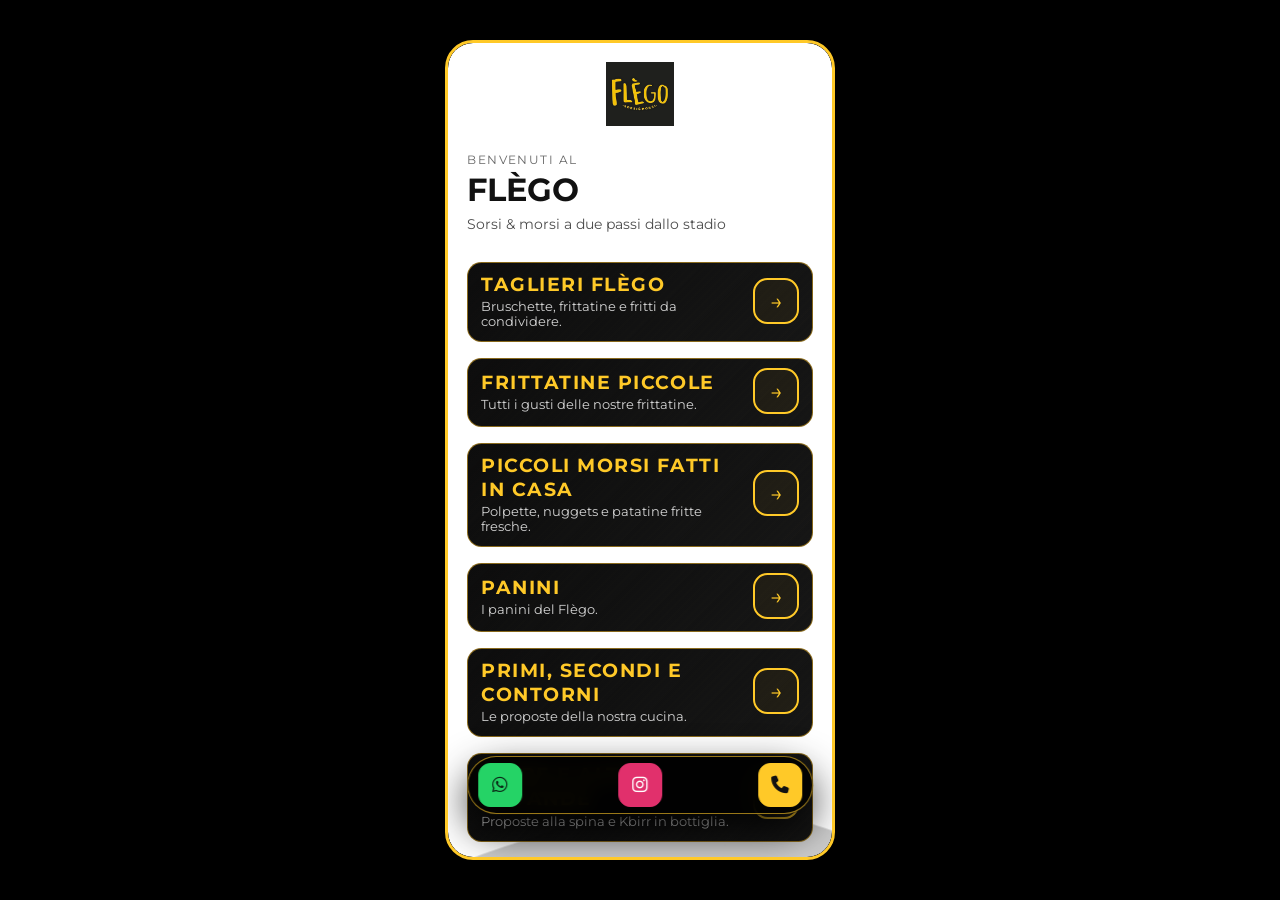
==== commit c51c597c: "Add files via upload" ====
--- a/index.html
+++ b/index.html
@@ -11,6 +11,16 @@
     <meta name="apple-mobile-web-app-status-bar-style" content="black-translucent">
     <meta name="apple-mobile-web-app-title" content="Flègo">
     <link rel="apple-touch-icon" href="logo.png">
+    
+    <!-- PWA Manifest -->
+    <link rel="manifest" href="manifest.json">
+    <meta name="theme-color" content="#FFC928">
+    
+    <!-- Favicon -->
+    <link rel="icon" type="image/x-icon" href="logo.ico">
+    
+    <!-- Canonical URL -->
+    <link rel="canonical" href="https://flegopub.github.io/">
     
     <!-- Preconnect per CDN esterni (performance) -->
     <link rel="preconnect" href="https://fonts.googleapis.com">
@@ -50,5 +60,19 @@
             ></iframe>
         </div>
     </div>
+    <script>
+        // Registrazione Service Worker
+        if ('serviceWorker' in navigator) {
+            window.addEventListener('load', function() {
+                navigator.serviceWorker.register('/flegopub/service-worker.js')
+                    .then(function(registration) {
+                        console.log('Service Worker registrato con successo:', registration.scope);
+                    })
+                    .catch(function(error) {
+                        console.log('Registrazione Service Worker fallita:', error);
+                    });
+            });
+        }
+    </script>
 </body>
 </html>
--- a/style.css
+++ b/style.css
@@ -23,11 +23,12 @@
 
 body {
     font-family: 'Montserrat', system-ui, -apple-system, BlinkMacSystemFont, 'Segoe UI', sans-serif;
-    background-color: #000000;
+    background-color: #ffffff;
     color: #ffffff;
     -webkit-font-smoothing: antialiased;
     -webkit-tap-highlight-color: rgba(255, 201, 40, 0.3); /* feedback touch giallo */
     touch-action: manipulation; /* migliora scroll e previene zoom accidentale */
+    position: relative;
 }
 
 a {
@@ -106,7 +107,7 @@
    ========================= */
 
 .home-body {
-    background-color: #111111;
+    background-color: #ffffff;
 }
 
 .page {
@@ -115,7 +116,7 @@
     min-height: 100dvh; /* fix per iOS Safari - dynamic viewport height */
     margin: 0 auto;
     max-width: 480px;
-    background: radial-gradient(circle at top, #FFC928 0, #111111 55%, #050505 100%);
+    background: transparent;
     padding: 0 1.2rem 2.4rem;
     padding-left: calc(1.2rem + env(safe-area-inset-left)); /* safe area laterale sinistra */
     padding-right: calc(1.2rem + env(safe-area-inset-right)); /* safe area laterale destra */
@@ -659,7 +660,7 @@
    ========================= */
 
 .menu-body {
-    background-color: #111111;
+    background-color: #ffffff;
 }
 
 .menu-page {
@@ -668,7 +669,7 @@
     min-height: 100vh;
     min-height: -webkit-fill-available; /* fallback per browser più vecchi */
     min-height: 100dvh; /* fix per iOS Safari - dynamic viewport height */
-    background: radial-gradient(circle at top, #FFC928 0, #111111 55%, #050505 100%);
+    background: transparent;
     padding: 1.3rem 1.2rem 2.2rem;
     padding-left: calc(1.2rem + env(safe-area-inset-left)); /* safe area laterale sinistra */
     padding-right: calc(1.2rem + env(safe-area-inset-right)); /* safe area laterale destra */
@@ -990,3 +991,92 @@
     color: #111111;
     transform: translateY(-2px);
 }
+
+/* =========================
+   SFONDO BIRRA ANIMATO
+   ========================= */
+
+.beer-background {
+    position: fixed;
+    top: 50%;
+    left: 50%;
+    width: 90vw;
+    height: 90vh;
+    max-width: 90vw;
+    max-height: 90vh;
+    z-index: 1;
+    opacity: 1.0;
+    pointer-events: none;
+    transform: translate(-50%, -50%) scale(3.0);
+    display: flex;
+    align-items: center;
+    justify-content: center;
+}
+
+.beer-background svg {
+    width: 100%;
+    height: 100%;
+    display: block;
+    object-fit: contain;
+}
+
+/* Variabili CSS per la birra */
+:root {
+    --beer1: #ffcc4d;
+    --beer2: #f5a623;
+    --beer3: #d9822b;
+    --foam: #cccccc;
+    --foamShadow: rgba(0,0,0,.08);
+    --bubble: rgba(255,255,255,.45);
+}
+
+.beer-slosh {
+    transform-origin: 50% 68%;
+    animation: slosh 2.8s ease-in-out infinite;
+}
+
+@keyframes slosh {
+    0%, 100% { transform: rotate(-1.2deg) translateY(0px); }
+    50% { transform: rotate(1.2deg) translateY(1px); }
+}
+
+.foam-bob {
+    transform-origin: 50% 0%;
+    animation: foamBob 1.7s ease-in-out infinite;
+    filter: drop-shadow(0 2px 0 var(--foamShadow));
+}
+
+@keyframes foamBob {
+    0%, 100% { transform: scale(1.2) translateY(0px) scaleX(1); }
+    50% { transform: scale(1.2) translateY(1.5px) scaleX(1.01); }
+}
+
+.beer-background .bubble {
+    transform-box: fill-box;
+    transform-origin: center;
+    animation-name: bubbleRise;
+    animation-timing-function: ease-in;
+    animation-iteration-count: infinite;
+    will-change: transform, opacity;
+}
+
+@keyframes bubbleRise {
+    0% { transform: translateY(0px) scale(.85); opacity: 0; }
+    10% { opacity: .9; }
+    80% { opacity: .65; }
+    100% { transform: translateY(-130px) scale(1.06); opacity: 0; }
+}
+
+@media (prefers-reduced-motion: reduce) {
+    .beer-slosh, .foam-bob, .beer-background .bubble {
+        animation: none !important;
+    }
+}
+
+/* Assicura che il contenuto sia sopra lo sfondo birra */
+.page,
+.menu-page,
+.desktop-wrapper {
+    position: relative;
+    z-index: 2;
+}
